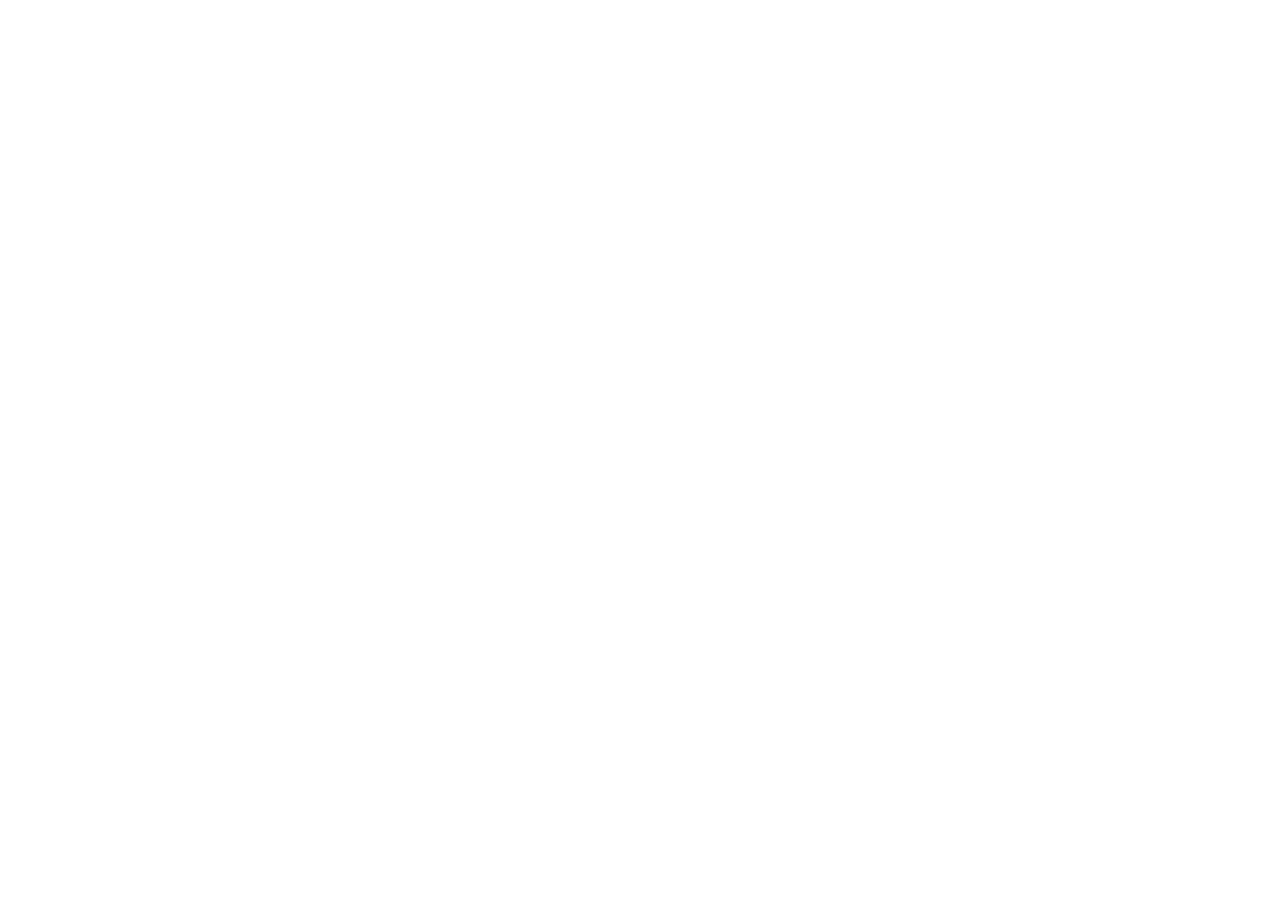
==== index.html @ c97d9d4e "Primer commit" ====
<!DOCTYPE html>
<html>
  <head>
    <meta charset="utf-8" />
    <meta http-equiv="X-UA-Compatible" content="IE=edge" />
    <meta name="viewport" content="width=device-width, initial-scale=1.0" />
    <link rel="shortcut icon" href="ico.ico" type="image/x-icon" />
    <link rel="stylesheet" href="css/style.css" />
    <title>A very True title</title>
    <meta name="description" content="A secret, not secret place for someone called True Ornot." />
    <meta
      name="keywords"
      content="HTML, CSS, Flexbox, Learning, Depression, Solitude, Loneliness, Hope, Despair, Happiness"
    />
  </head>
  <body></body>
</html>
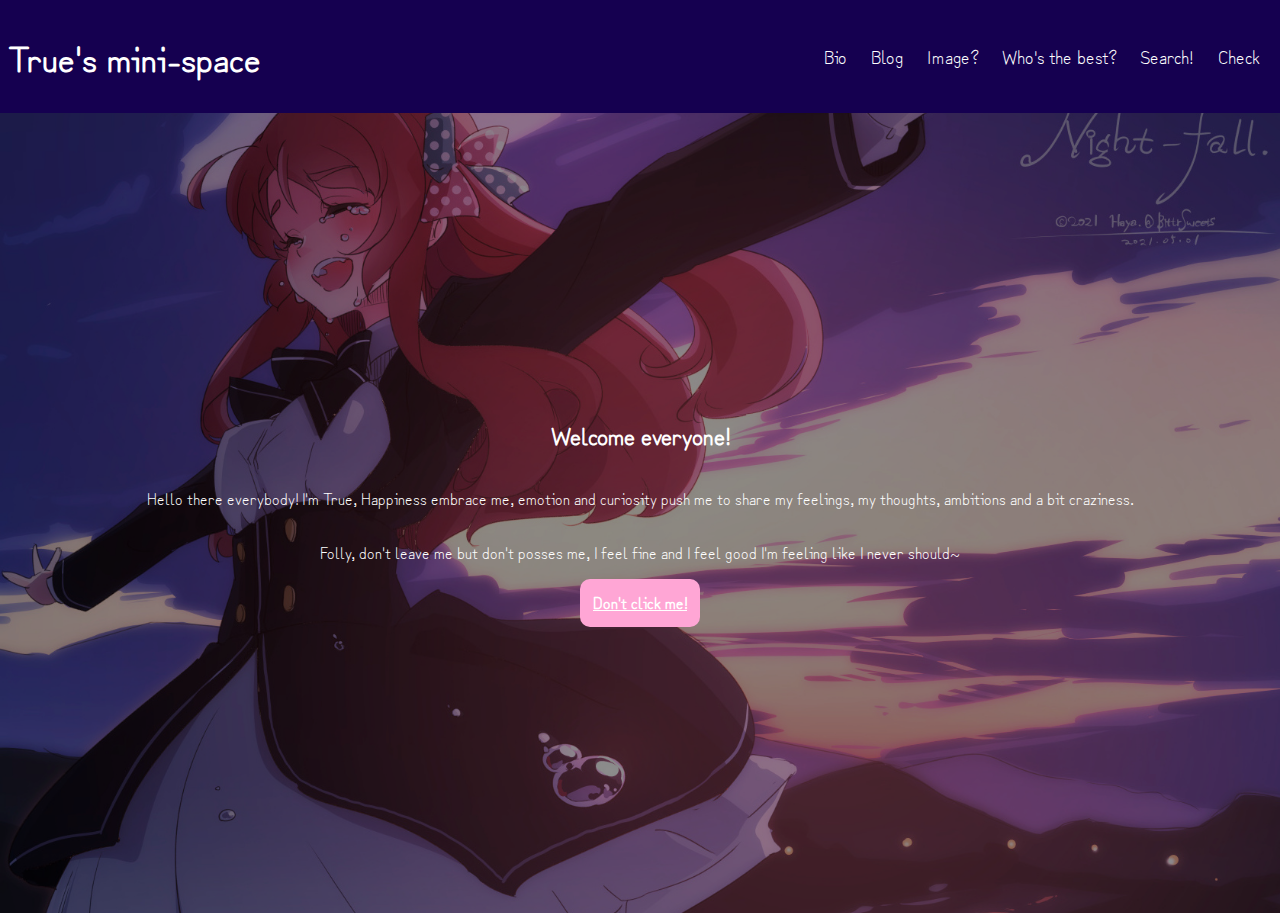
==== commit 18904450: "Navegacion y hero page, agregados" ====
--- a/index.html
+++ b/index.html
@@ -8,10 +8,40 @@
     <link rel="stylesheet" href="css/style.css" />
     <title>A very True title</title>
     <meta name="description" content="A secret, not secret place for someone called True Ornot." />
+    <link rel="preconnect" href="https://fonts.googleapis.com" />
+    <link rel="preconnect" href="https://fonts.gstatic.com" crossorigin />
+    <link href="https://fonts.googleapis.com/css2?family=Zen+Kurenaido&display=swap" rel="stylesheet" />
     <meta
       name="keywords"
       content="HTML, CSS, Flexbox, Learning, Depression, Solitude, Loneliness, Hope, Despair, Happiness"
     />
   </head>
-  <body></body>
+  <body>
+    <nav id="navbar">
+      <h1>True's mini-space</h1>
+      <ul>
+        <li><a href="#">Bio</a></li>
+        <li><a href="#">Blog</a></li>
+        <li><a href="#">Image?</a></li>
+        <li><a href="#">Who's the best?</a></li>
+        <li><a href="#">Search!</a></li>
+        <li><a href="#">Check</a></li>
+      </ul>
+    </nav>
+
+    <header id="main-background">
+      <div class="hero-content">
+        <h2>Welcome everyone!</h2>
+        <p>
+          Hello there everybody! I'm True, Happiness embrace me, emotion and curiosity push me to share my
+          feelings, my thoughts, ambitions and a bit craziness.
+        </p>
+        <p>
+          Folly, don't leave me but don't posses me, I feel fine and I feel good I'm feeling like I never
+          should~
+        </p>
+        <a href="" class="btn">Don't click me!</a>
+      </div>
+    </header>
+  </body>
 </html>
--- a/css/style.css
+++ b/css/style.css
@@ -0,0 +1,69 @@
+body {
+  padding: 0;
+  margin: 0;
+  font-family: "Zen Kurenaido", sans-serif;
+  line-height: 1.36;
+}
+
+#navbar {
+  box-sizing: border-box;
+  display: flex;
+  font-size: 18px;
+  min-height: 100px;
+  background: #150050;
+  color: white;
+  padding: 8px;
+  justify-content: space-between;
+}
+
+#navbar ul {
+  display: flex;
+  align-items: center;
+  list-style-type: none;
+}
+
+#navbar ul a {
+  text-decoration: none;
+  color: white;
+  padding: 8px;
+  margin: 4px;
+}
+
+#navbar ul a:hover {
+  background-color: #ffa6d5;
+  color: black;
+}
+
+#main-background {
+  background: url("../img/main_background.jpg") no-repeat center center/cover;
+  height: calc(100vh - 100px);
+  color: white;
+}
+
+#main-background .hero-content {
+  display: flex;
+  flex-flow: column;
+  text-align: center;
+  justify-content: center;
+  align-items: center;
+  height: calc(100% - 100px);
+  padding: 0 3em;
+
+  position: absolute;
+  left: 0;
+  right: 0;
+  background-color: rgba(0, 0, 0, 0.45);
+}
+
+#main-background .hero-content .btn {
+  display: inline;
+  font-weight: 900;
+  color: white;
+  background-color: #ffa6d5;
+  padding: 0.8em;
+  border-radius: 10px;
+}
+
+#main-background .hero-content .btn:hover {
+  background-color: #b5deff;
+}
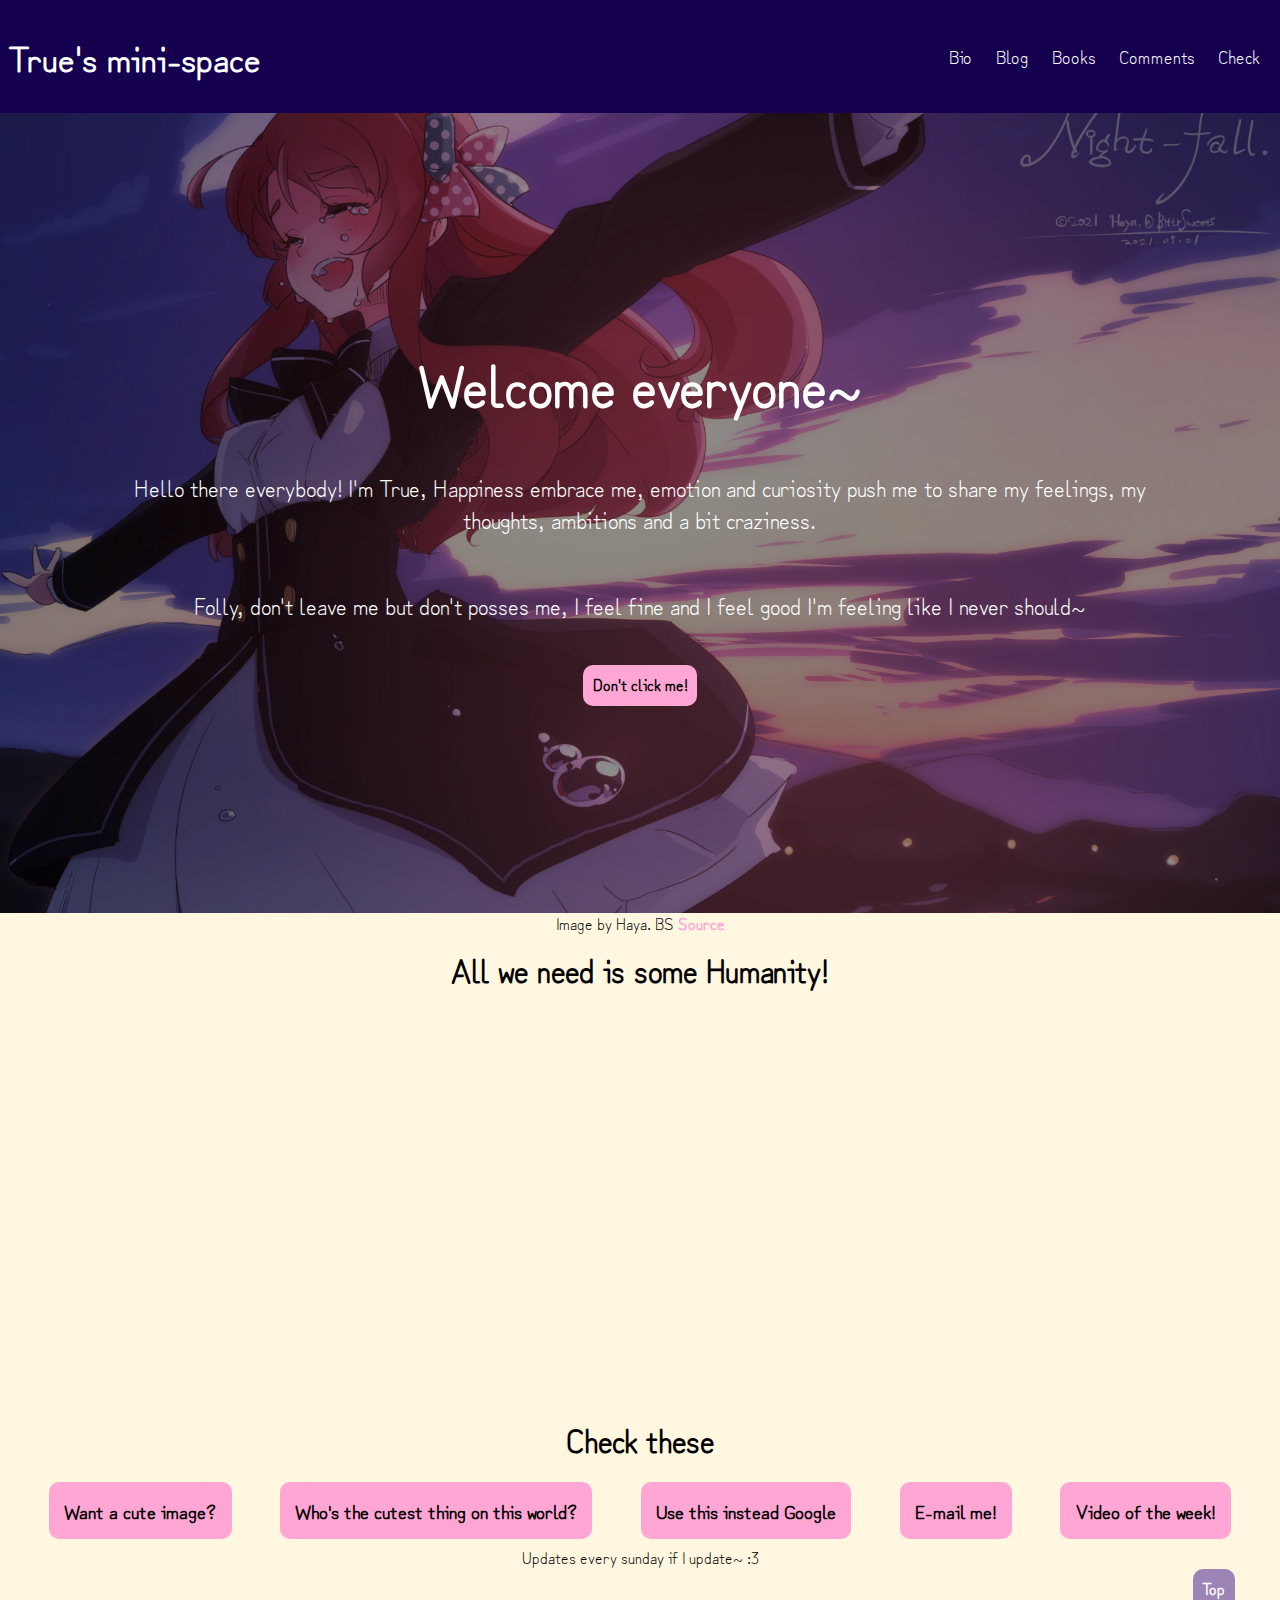
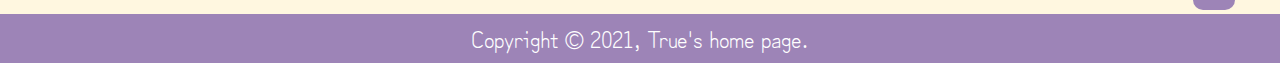
==== commit 0976b64d: "Main page terminada" ====
--- a/index.html
+++ b/index.html
@@ -22,16 +22,15 @@
       <ul>
         <li><a href="#">Bio</a></li>
         <li><a href="#">Blog</a></li>
-        <li><a href="#">Image?</a></li>
-        <li><a href="#">Who's the best?</a></li>
-        <li><a href="#">Search!</a></li>
-        <li><a href="#">Check</a></li>
+        <li><a href="#">Books</a></li>
+        <li><a href="#">Comments</a></li>
+        <li><a href="#check">Check</a></li>
       </ul>
     </nav>
 
     <header id="main-background">
       <div class="hero-content">
-        <h2>Welcome everyone!</h2>
+        <h2>Welcome everyone~</h2>
         <p>
           Hello there everybody! I'm True, Happiness embrace me, emotion and curiosity push me to share my
           feelings, my thoughts, ambitions and a bit craziness.
@@ -43,5 +42,37 @@
         <a href="" class="btn">Don't click me!</a>
       </div>
     </header>
+
+    <section id="check" class="container">
+      <p class="img-src">Image by Haya. BS <a href="https://www.pixiv.net/en/artworks/89521593">Source</a></p>
+      <h2>All we need is some Humanity!</h2>
+
+      <div class="wrap">
+        <div class="show-video">
+          <iframe
+            src="https://www.youtube.com/embed/gKOaotkis5g"
+            title="Yakushimaru Etsuko - I’m Humanity (Manga: Wisut Ponnimit)"
+            frameborder="0"
+            allowfullscreen
+          >
+          </iframe>
+        </div>
+      </div>
+
+      <h2>Check these</h2>
+      <div class="check-area">
+        <a href="img/" class="btn" download> Want a cute image?</a>
+        <a href="img/" class="btn" target="_blank">Who's the cutest thing on this world?</a>
+        <a href="https://duckduckgo.com" class="btn" target="_blank">Use this instead Google</a>
+        <a href="mailto:Trueless@ornotmail.com" class="btn">E-mail me!</a>
+        <a href="" class="btn"> Video of the week!</a>
+      </div>
+      <p>Updates every sunday if I update~ :3</p>
+      <div class="top-btn"><a href="#navbar" class="btn" download> Top</a></div>
+    </section>
+
+    <footer id="footer">
+      <p>Copyright &copy; 2021, True's home page.</p>
+    </footer>
   </body>
 </html>
--- a/css/style.css
+++ b/css/style.css
@@ -1,8 +1,21 @@
+html {
+  scroll-behavior: smooth;
+}
+
 body {
   padding: 0;
   margin: 0;
   font-family: "Zen Kurenaido", sans-serif;
   line-height: 1.36;
+}
+
+a {
+  text-decoration: none;
+}
+
+p {
+  padding: 0;
+  margin: 0;
 }
 
 #navbar {
@@ -18,12 +31,21 @@
 
 #navbar ul {
   display: flex;
+  flex-wrap: wrap;
   align-items: center;
   list-style-type: none;
 }
 
+/* @media (max-width: 460px) {
+  #navbar ul {
+    flex-wrap: wrap;
+  }
+  #navbar ul a {
+    margin: 2px;
+  }
+} */
+
 #navbar ul a {
-  text-decoration: none;
   color: white;
   padding: 8px;
   margin: 4px;
@@ -55,15 +77,104 @@
   background-color: rgba(0, 0, 0, 0.45);
 }
 
-#main-background .hero-content .btn {
+.btn {
   display: inline;
   font-weight: 900;
-  color: white;
+  color: black;
   background-color: #ffa6d5;
-  padding: 0.8em;
+  padding: 0.6em;
   border-radius: 10px;
+  margin-top: 1rem;
 }
 
-#main-background .hero-content .btn:hover {
+.btn:hover {
   background-color: #b5deff;
 }
+
+#main-background .hero-content h2 {
+  font-size: clamp(2rem, 5vw, 3.5rem);
+  padding: 0;
+  margin: 1.5rem 0;
+}
+
+#main-background .hero-content p {
+  width: 86%;
+  font-size: clamp(1.2rem, 1.8vw, 1.8rem);
+  padding: 0.5em;
+  margin: 1rem 0;
+}
+
+.container {
+  text-align: center;
+  padding: 0 5vh;
+  background-color: #fff7e0;
+  position: relative;
+}
+
+.container .img-src {
+  padding: 0;
+  margin: 0;
+}
+
+.container .img-src a {
+  color: #ffa6d5;
+  font-weight: bold;
+}
+
+.container h2 {
+  font-size: clamp(1.2rem, 2.5vw, 2.5rem);
+  margin: 0.8rem 0;
+}
+
+.wrap {
+  width: 60%;
+  margin: auto;
+}
+
+.container .show-video {
+  position: relative;
+  overflow: hidden;
+  padding-top: 56.25%; /* 16:9 Aspect Ratio (divide 9 by 16 = 0.5625) */
+}
+
+.container .show-video iframe {
+  position: absolute;
+  top: 0;
+  left: 0;
+  width: 100%;
+  height: 100%;
+}
+
+.container .check-area {
+  display: flex;
+  flex-wrap: wrap;
+  justify-content: space-between;
+}
+
+.container .check-area .btn {
+  font-size: clamp(1.2rem, 1.4vw, 1.8rem);
+  padding: 0.8em;
+  margin: 0.4em 0.2em;
+}
+
+.top-btn {
+  position: relative;
+  height: 45px;
+}
+
+.container .top-btn .btn {
+  position: absolute;
+  right: 0px;
+  background-color: #9d84b7;
+  color: white;
+  padding: 0.6rem;
+  margin: 0;
+}
+
+#footer {
+  background-color: #9d84b7;
+  color: white;
+  font-size: clamp(1.2rem, 1.8vw, 1.8rem);
+  text-align: center;
+  padding: 0.4em;
+}
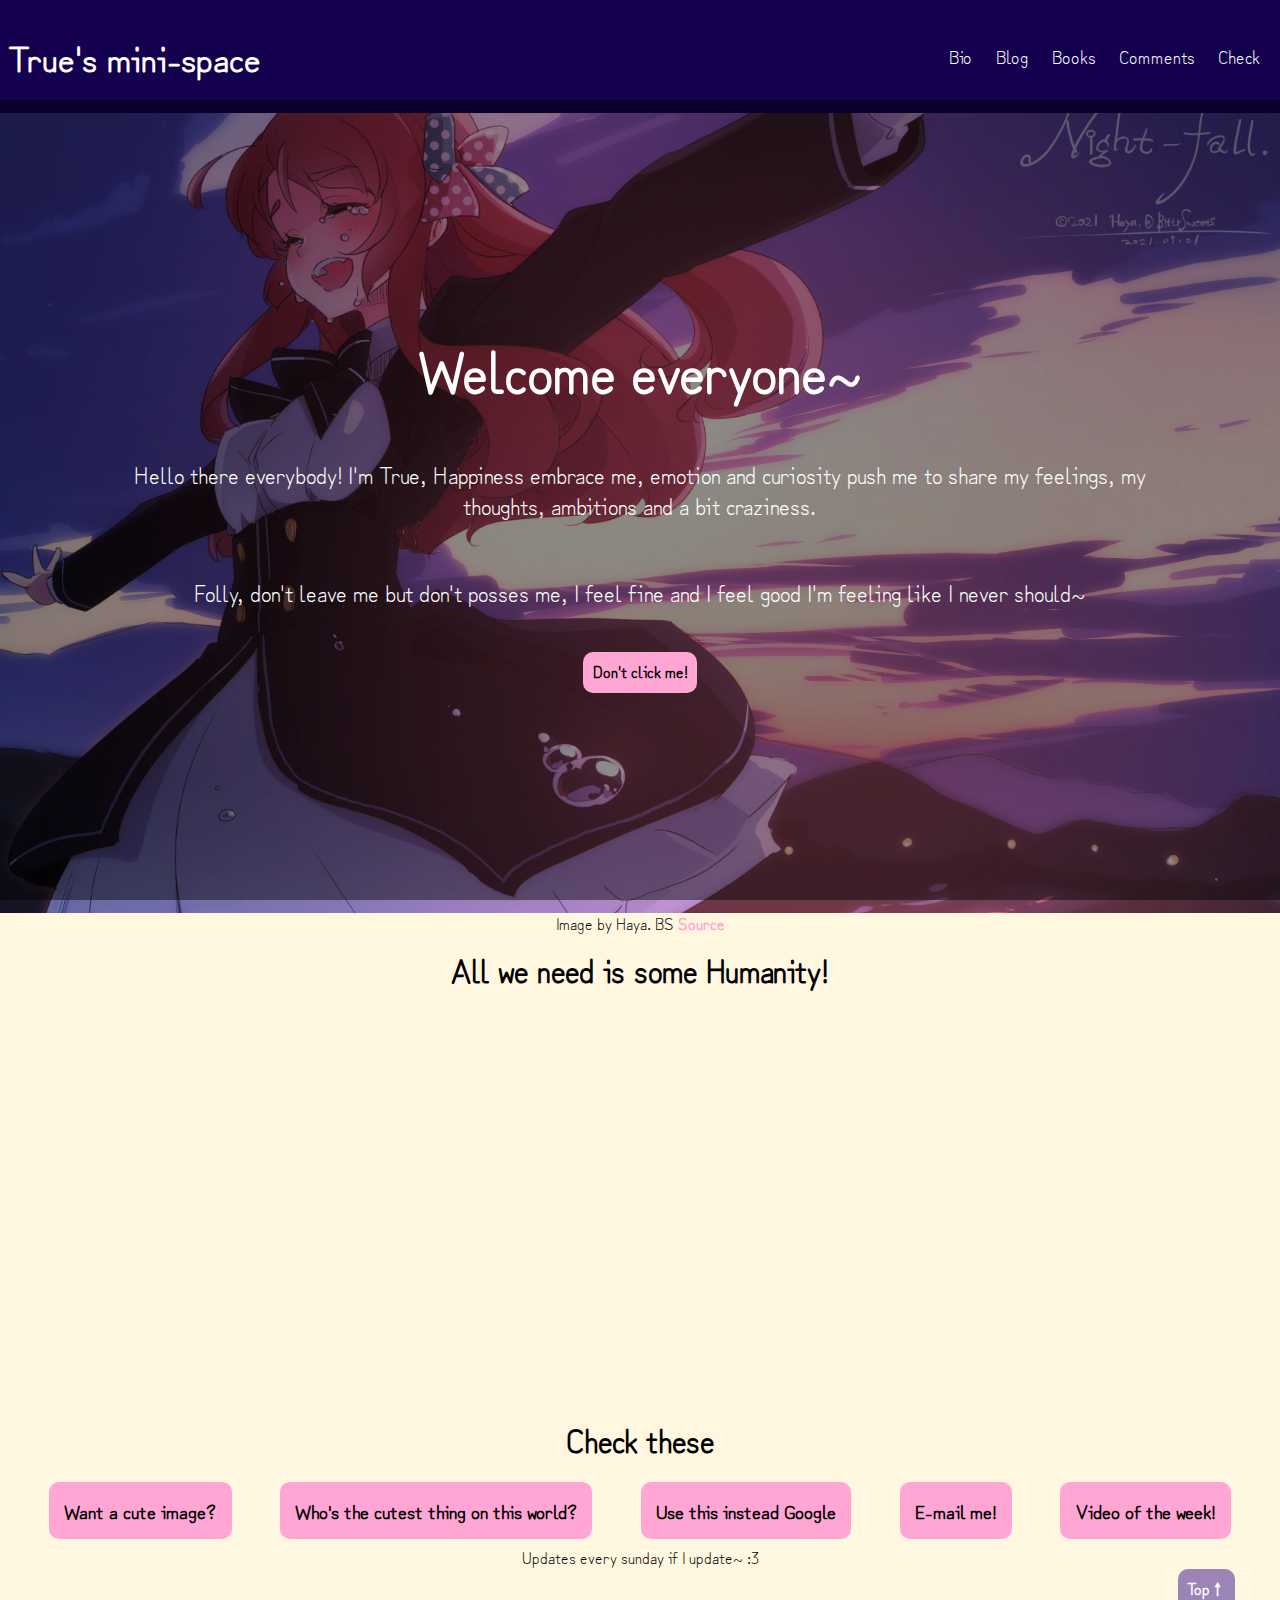
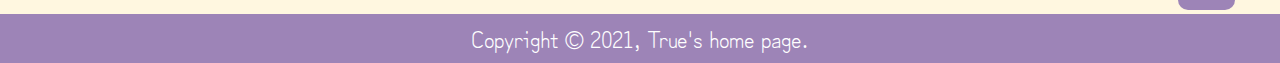
==== commit 0d0ad2a0: "Seccion de Bio lista" ====
--- a/index.html
+++ b/index.html
@@ -20,10 +20,10 @@
     <nav id="navbar">
       <h1>True's mini-space</h1>
       <ul>
-        <li><a href="#">Bio</a></li>
-        <li><a href="#">Blog</a></li>
-        <li><a href="#">Books</a></li>
-        <li><a href="#">Comments</a></li>
+        <li><a href="sections/bio.html">Bio</a></li>
+        <li><a href="states/404.html">Blog</a></li>
+        <li><a href="states/418.html">Books</a></li>
+        <li><a href="states/418.html">Comments</a></li>
         <li><a href="#check">Check</a></li>
       </ul>
     </nav>
@@ -39,7 +39,7 @@
           Folly, don't leave me but don't posses me, I feel fine and I feel good I'm feeling like I never
           should~
         </p>
-        <a href="" class="btn">Don't click me!</a>
+        <a href="states/403.html" class="btn">Don't click me!</a>
       </div>
     </header>
 
@@ -61,14 +61,16 @@
 
       <h2>Check these</h2>
       <div class="check-area">
-        <a href="img/" class="btn" download> Want a cute image?</a>
-        <a href="img/" class="btn" target="_blank">Who's the cutest thing on this world?</a>
+        <a href="img/put_smile_on_your_face.webp" class="btn" download> Want a cute image?</a>
+        <a href="img/cut_in.jpg" class="btn" target="_blank">Who's the cutest thing on this world?</a>
         <a href="https://duckduckgo.com" class="btn" target="_blank">Use this instead Google</a>
         <a href="mailto:Trueless@ornotmail.com" class="btn">E-mail me!</a>
-        <a href="" class="btn"> Video of the week!</a>
+        <a href="states/404.html" class="btn"> Video of the week!</a>
       </div>
       <p>Updates every sunday if I update~ :3</p>
-      <div class="top-btn"><a href="#navbar" class="btn" download> Top</a></div>
+      <div class="top-btn">
+        <a href="#navbar" class="btn">Top&uarr;</a>
+      </div>
     </section>
 
     <footer id="footer">
--- a/css/style.css
+++ b/css/style.css
@@ -36,15 +36,6 @@
   list-style-type: none;
 }
 
-/* @media (max-width: 460px) {
-  #navbar ul {
-    flex-wrap: wrap;
-  }
-  #navbar ul a {
-    margin: 2px;
-  }
-} */
-
 #navbar ul a {
   color: white;
   padding: 8px;
@@ -68,13 +59,29 @@
   text-align: center;
   justify-content: center;
   align-items: center;
-  height: calc(100% - 100px);
+  height: calc(100vh - 100px);
   padding: 0 3em;
 
   position: absolute;
   left: 0;
   right: 0;
+  bottom: 0;
+
   background-color: rgba(0, 0, 0, 0.45);
+}
+@media (max-width: 600px) {
+  #navbar {
+    height: 135px;
+    background-color: brown;
+  }
+
+  #main-background {
+    height: calc(100vh - 135px);
+  }
+
+  #main-background .hero-content {
+    height: calc(100vh - 135px);
+  }
 }
 
 .btn {
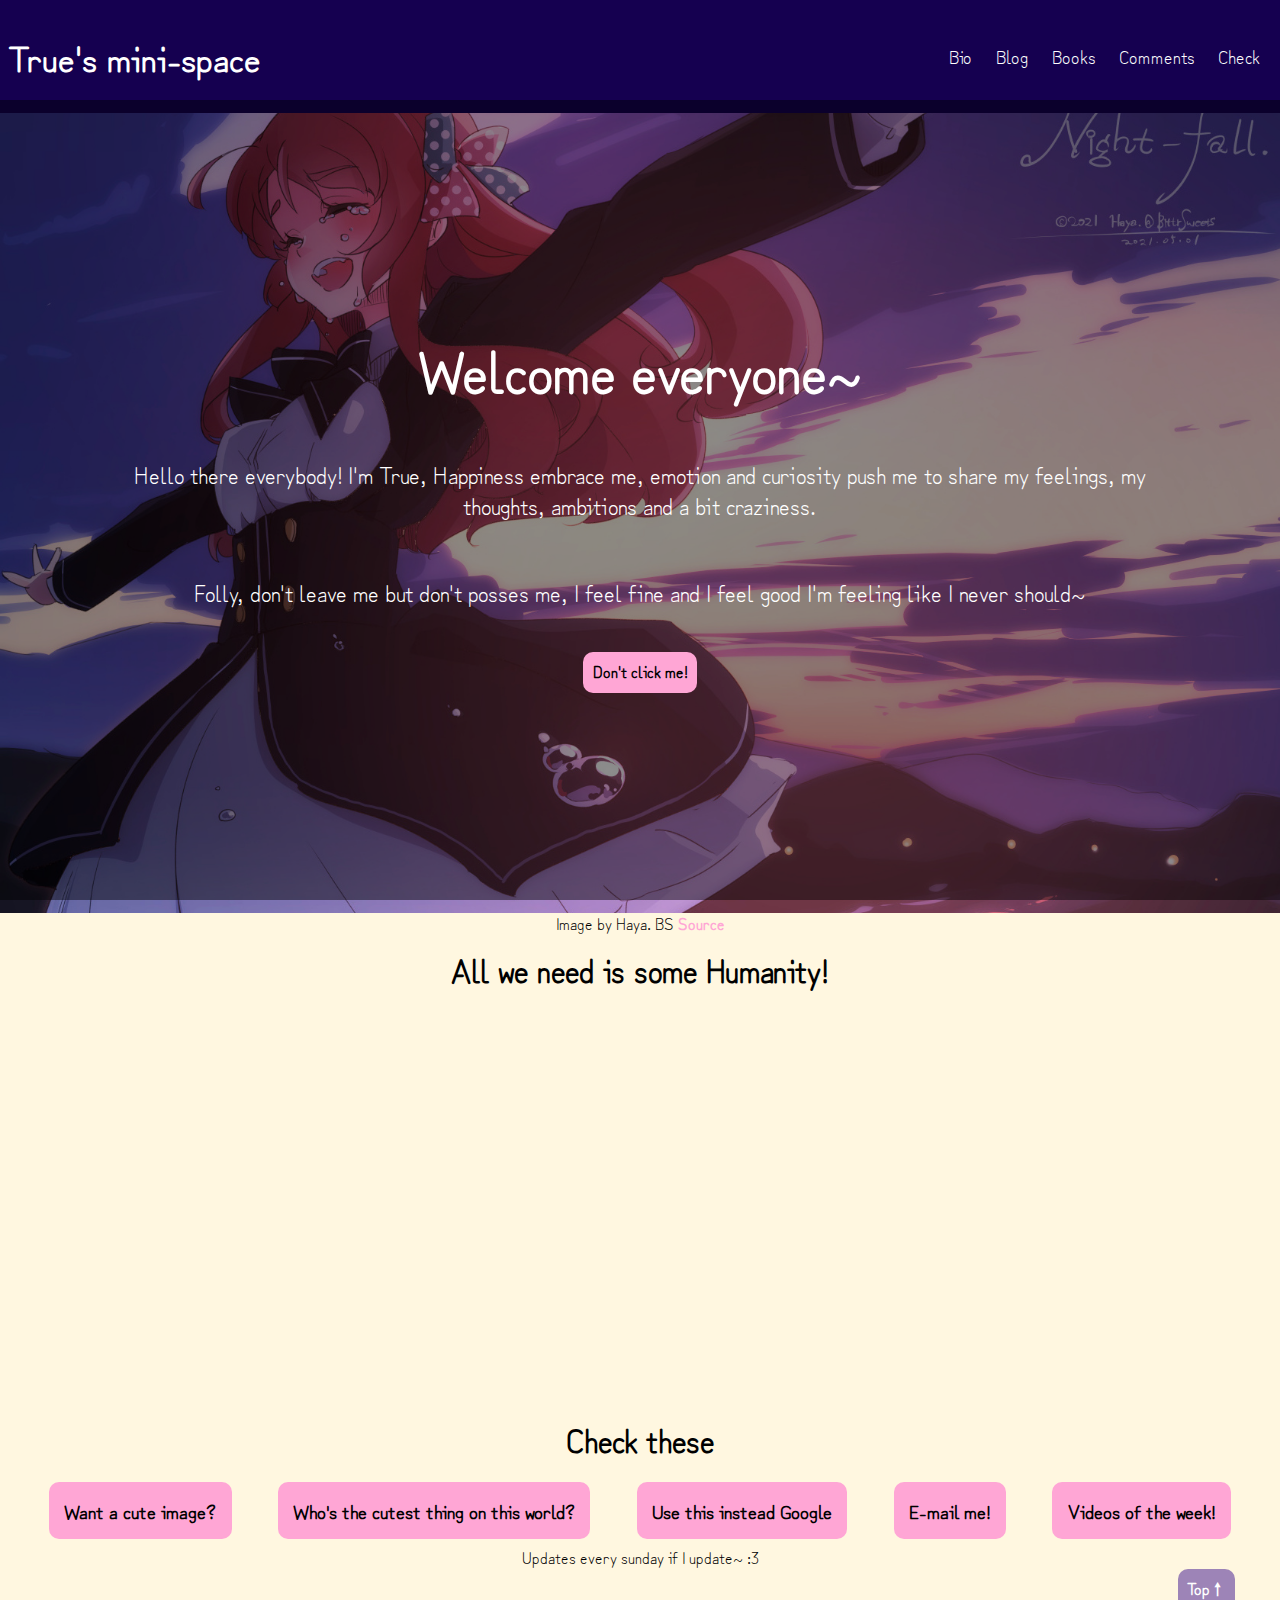
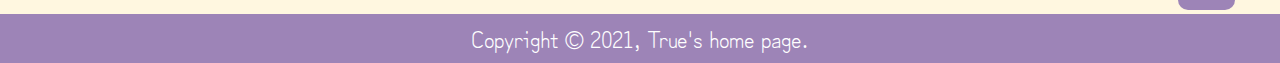
==== commit b47e27d3: "Finalizada la zona de videos y la seccion de posts" ====
--- a/index.html
+++ b/index.html
@@ -21,8 +21,8 @@
       <h1>True's mini-space</h1>
       <ul>
         <li><a href="sections/bio.html">Bio</a></li>
-        <li><a href="states/404.html">Blog</a></li>
-        <li><a href="states/418.html">Books</a></li>
+        <li><a href="sections/blog.html">Blog</a></li>
+        <li><a href="states/404.html">Books</a></li>
         <li><a href="states/418.html">Comments</a></li>
         <li><a href="#check">Check</a></li>
       </ul>
@@ -65,7 +65,7 @@
         <a href="img/cut_in.jpg" class="btn" target="_blank">Who's the cutest thing on this world?</a>
         <a href="https://duckduckgo.com" class="btn" target="_blank">Use this instead Google</a>
         <a href="mailto:Trueless@ornotmail.com" class="btn">E-mail me!</a>
-        <a href="states/404.html" class="btn"> Video of the week!</a>
+        <a href="sections/videos.html" class="btn"> Videos of the week!</a>
       </div>
       <p>Updates every sunday if I update~ :3</p>
       <div class="top-btn">
--- a/css/style.css
+++ b/css/style.css
@@ -59,7 +59,7 @@
   text-align: center;
   justify-content: center;
   align-items: center;
-  height: calc(100vh - 100px);
+  height: calc(100% - 100px);
   padding: 0 3em;
 
   position: absolute;
@@ -72,7 +72,6 @@
 @media (max-width: 600px) {
   #navbar {
     height: 135px;
-    background-color: brown;
   }
 
   #main-background {
@@ -80,7 +79,7 @@
   }
 
   #main-background .hero-content {
-    height: calc(100vh - 135px);
+    height: calc(100% - 135px);
   }
 }
 
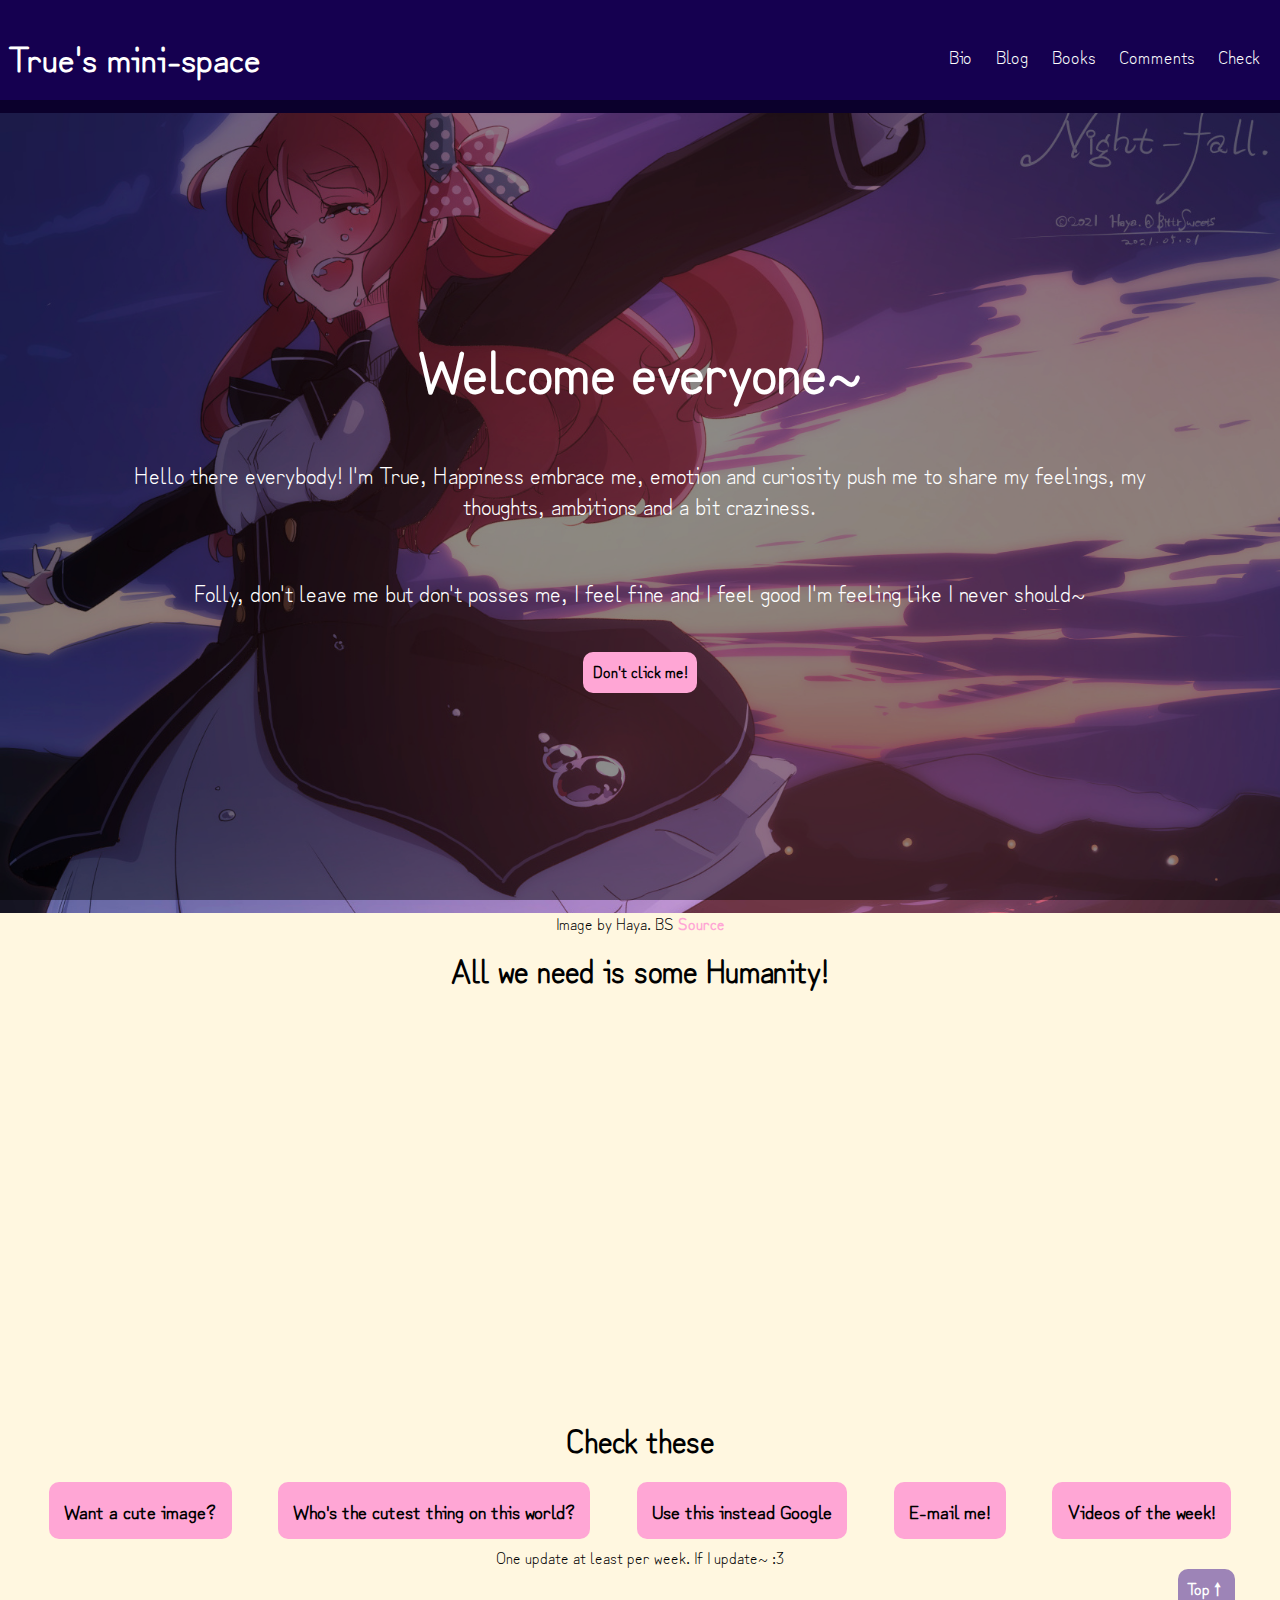
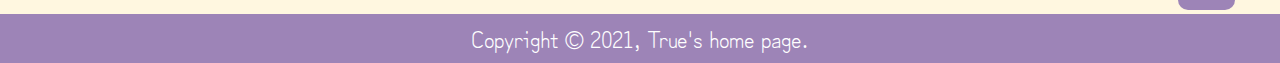
==== commit a8128559: "Finalizada la base de la website" ====
--- a/index.html
+++ b/index.html
@@ -67,7 +67,7 @@
         <a href="mailto:Trueless@ornotmail.com" class="btn">E-mail me!</a>
         <a href="sections/videos.html" class="btn"> Videos of the week!</a>
       </div>
-      <p>Updates every sunday if I update~ :3</p>
+      <p>One update at least per week. If I update~ :3</p>
       <div class="top-btn">
         <a href="#navbar" class="btn">Top&uarr;</a>
       </div>
